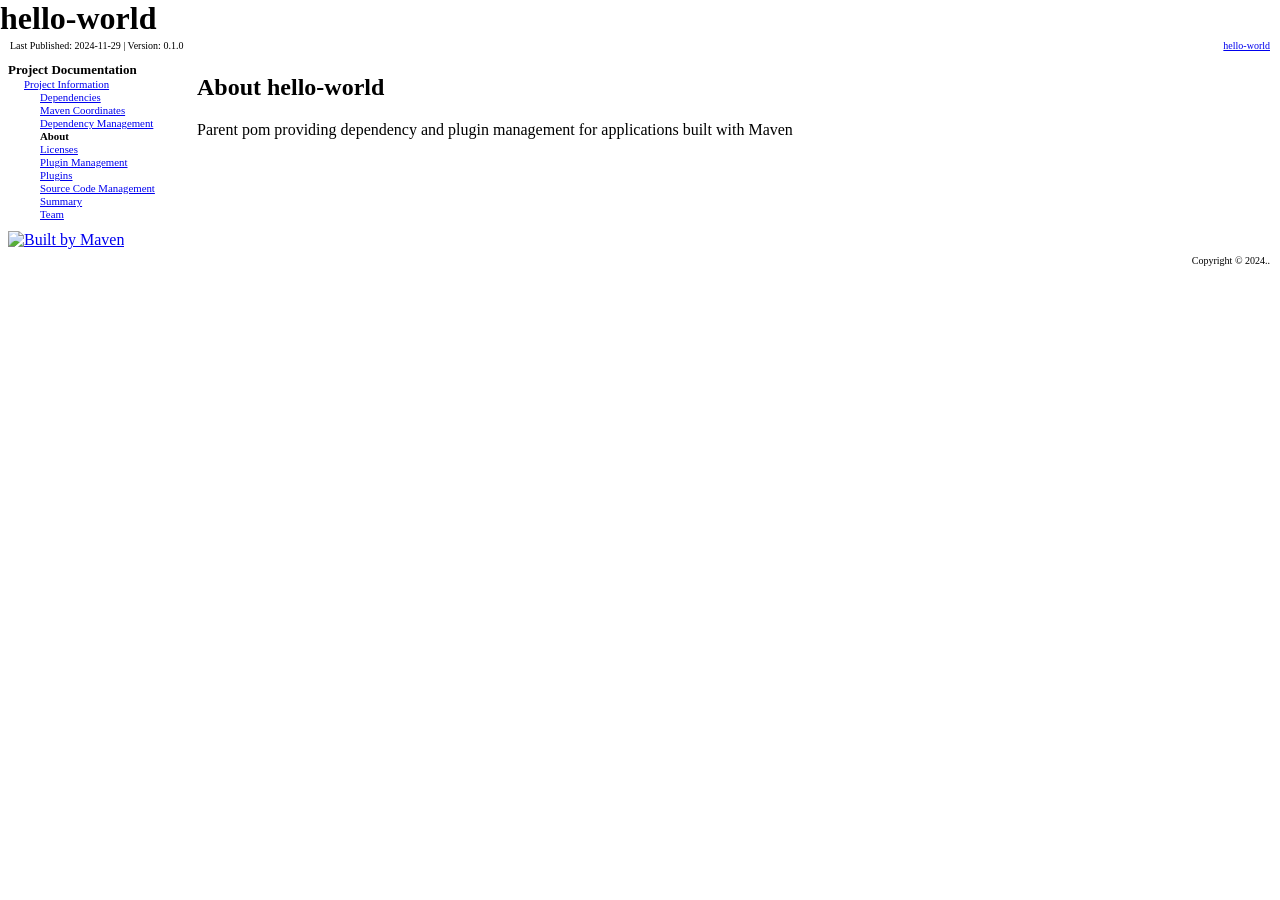
==== target/site/index.html @ da8bbf23 "🛠 NEW: surefire report" ====
<!DOCTYPE html>
<!--
 | Generated by Apache Maven Doxia Site Renderer 1.11.1 from org.apache.maven.plugins:maven-project-info-reports-plugin:3.8.0:index at 2024-11-29

 | Rendered using Apache Maven Default Skin
-->
<html xmlns="http://www.w3.org/1999/xhtml" xml:lang="en" lang="en">
  <head>
    <meta charset="UTF-8" />
    <meta name="viewport" content="width=device-width, initial-scale=1.0" />
    <meta name="generator" content="Apache Maven Doxia Site Renderer 1.11.1" />
    <title>hello-world &#x2013; About</title>
    <link rel="stylesheet" href="./css/maven-base.css" />
    <link rel="stylesheet" href="./css/maven-theme.css" />
    <link rel="stylesheet" href="./css/site.css" />
    <link rel="stylesheet" href="./css/print.css" media="print" />
  </head>
  <body class="composite">
    <div id="banner">
<div id="bannerLeft">hello-world
</div>
      <div class="clear">
        <hr/>
      </div>
    </div>
    <div id="breadcrumbs">
      <div class="xleft">
        <span id="publishDate">Last Published: 2024-11-29</span>
           | <span id="projectVersion">Version: 0.1.0</span>
      </div>
      <div class="xright"><a href="./" title="hello-world">hello-world</a>      </div>
      <div class="clear">
        <hr/>
      </div>
    </div>
    <div id="leftColumn">
      <div id="navcolumn">
       <h5>Project Documentation</h5>
    <ul>
     <li class="expanded"><a href="project-info.html" title="Project Information">Project Information</a>
      <ul>
       <li class="none"><a href="dependencies.html" title="Dependencies">Dependencies</a></li>
       <li class="none"><a href="dependency-info.html" title="Maven Coordinates">Maven Coordinates</a></li>
       <li class="none"><a href="dependency-management.html" title="Dependency Management">Dependency Management</a></li>
       <li class="none"><strong>About</strong></li>
       <li class="none"><a href="licenses.html" title="Licenses">Licenses</a></li>
       <li class="none"><a href="plugin-management.html" title="Plugin Management">Plugin Management</a></li>
       <li class="none"><a href="plugins.html" title="Plugins">Plugins</a></li>
       <li class="none"><a href="scm.html" title="Source Code Management">Source Code Management</a></li>
       <li class="none"><a href="summary.html" title="Summary">Summary</a></li>
       <li class="none"><a href="team.html" title="Team">Team</a></li>
      </ul></li>
    </ul>
      <a href="http://maven.apache.org/" title="Built by Maven" class="poweredBy">
        <img class="poweredBy" alt="Built by Maven" src="./images/logos/maven-feather.png" />
      </a>
      </div>
    </div>
    <div id="bodyColumn">
      <div id="contentBox">
<section><a name="About_hello-world"></a>
<h2><a name="About_hello-world"></a>About hello-world</h2>
<p>Parent pom providing dependency and plugin management for applications built with Maven</p></section>
      </div>
    </div>
    <div class="clear">
      <hr/>
    </div>
    <div id="footer">
      <div class="xright">
        Copyright &#169;      2024..      </div>
      <div class="clear">
        <hr/>
      </div>
    </div>
  </body>
</html>
---- target/site/css/maven-base.css ----
/*
 * Licensed to the Apache Software Foundation (ASF) under one
 * or more contributor license agreements.  See the NOTICE file
 * distributed with this work for additional information
 * regarding copyright ownership.  The ASF licenses this file
 * to you under the Apache License, Version 2.0 (the
 * "License"); you may not use this file except in compliance
 * with the License.  You may obtain a copy of the License at
 *
 *   http://www.apache.org/licenses/LICENSE-2.0
 *
 * Unless required by applicable law or agreed to in writing,
 * software distributed under the License is distributed on an
 * "AS IS" BASIS, WITHOUT WARRANTIES OR CONDITIONS OF ANY
 * KIND, either express or implied.  See the License for the
 * specific language governing permissions and limitations
 * under the License.
 */

body {
  margin: 0px;
  padding: 0px;
}
table {
  padding:0px;
  width: 100%;
  margin-left: -2px;
  margin-right: -2px;
}
acronym {
  cursor: help;
  border-bottom: 1px dotted #feb;
}
table.bodyTable th, table.bodyTable td {
  padding: 2px 4px 2px 4px;
  vertical-align: top;
}
div.clear {
  clear:both;
  visibility: hidden;
}
div.clear hr {
  display: none;
}
#bannerLeft, #bannerRight {
  font-size: xx-large;
  font-weight: bold;
}
#bannerLeft img, #bannerRight img {
  margin: 0px;
}
.xleft, #bannerLeft img {
  float:left;
}
.xright, #bannerRight {
  float:right;
}
#banner {
  padding: 0px;
}
#breadcrumbs {
  padding: 3px 10px 3px 10px;
}
#leftColumn {
 width: 170px;
 float:left;
 overflow: auto;
}
#bodyColumn {
  margin-right: 1.5em;
  margin-left: 197px;
}
#legend {
  padding: 8px 0 8px 0;
}
#navcolumn {
  padding: 8px 4px 0 8px;
}
#navcolumn h5 {
  margin: 0;
  padding: 0;
  font-size: small;
}
#navcolumn ul {
  margin: 0;
  padding: 0;
  font-size: small;
}
#navcolumn li {
  list-style-type: none;
  background-image: none;
  background-repeat: no-repeat;
  background-position: 0 0.4em;
  padding-left: 16px;
  list-style-position: outside;
  line-height: 1.2em;
  font-size: smaller;
}
#navcolumn li.expanded {
  background-image: url(../images/expanded.gif);
}
#navcolumn li.collapsed {
  background-image: url(../images/collapsed.gif);
}
#navcolumn li.none {
  text-indent: -1em;
  margin-left: 1em;
}
#poweredBy {
  text-align: center;
}
#navcolumn img {
  margin-top: 10px;
  margin-bottom: 3px;
}
#poweredBy img {
  display:block;
  margin: 20px 0 20px 17px;
}
#search img {
    margin: 0px;
    display: block;
}
#search #q, #search #btnG {
    border: 1px solid #999;
    margin-bottom:10px;
}
#search form {
    margin: 0px;
}
#lastPublished {
  font-size: x-small;
}
.navSection {
  margin-bottom: 2px;
  padding: 8px;
}
.navSectionHead {
  font-weight: bold;
  font-size: x-small;
}
.section {
  padding: 4px;
}
#footer {
  padding: 3px 10px 3px 10px;
  font-size: x-small;
}
#breadcrumbs {
  font-size: x-small;
  margin: 0pt;
}
.source {
  padding: 12px;
  margin: 1em 7px 1em 7px;
}
.source pre {
  margin: 0px;
  padding: 0px;
}
#navcolumn img.imageLink, .imageLink {
  padding-left: 0px;
  padding-bottom: 0px;
  padding-top: 0px;
  padding-right: 2px;
  border: 0px;
  margin: 0px;
}
---- target/site/css/site.css ----
/* You can override this file with your own styles */
---- target/site/css/print.css ----
/*
 * Licensed to the Apache Software Foundation (ASF) under one
 * or more contributor license agreements.  See the NOTICE file
 * distributed with this work for additional information
 * regarding copyright ownership.  The ASF licenses this file
 * to you under the Apache License, Version 2.0 (the
 * "License"); you may not use this file except in compliance
 * with the License.  You may obtain a copy of the License at
 *
 *   http://www.apache.org/licenses/LICENSE-2.0
 *
 * Unless required by applicable law or agreed to in writing,
 * software distributed under the License is distributed on an
 * "AS IS" BASIS, WITHOUT WARRANTIES OR CONDITIONS OF ANY
 * KIND, either express or implied.  See the License for the
 * specific language governing permissions and limitations
 * under the License.
 */

#banner, #footer, #leftcol, #breadcrumbs, .docs #toc, .docs .courtesylinks, #leftColumn, #navColumn {
	display: none !important;
}
#bodyColumn, body.docs div.docs {
	margin: 0 !important;
	border: none !important
}
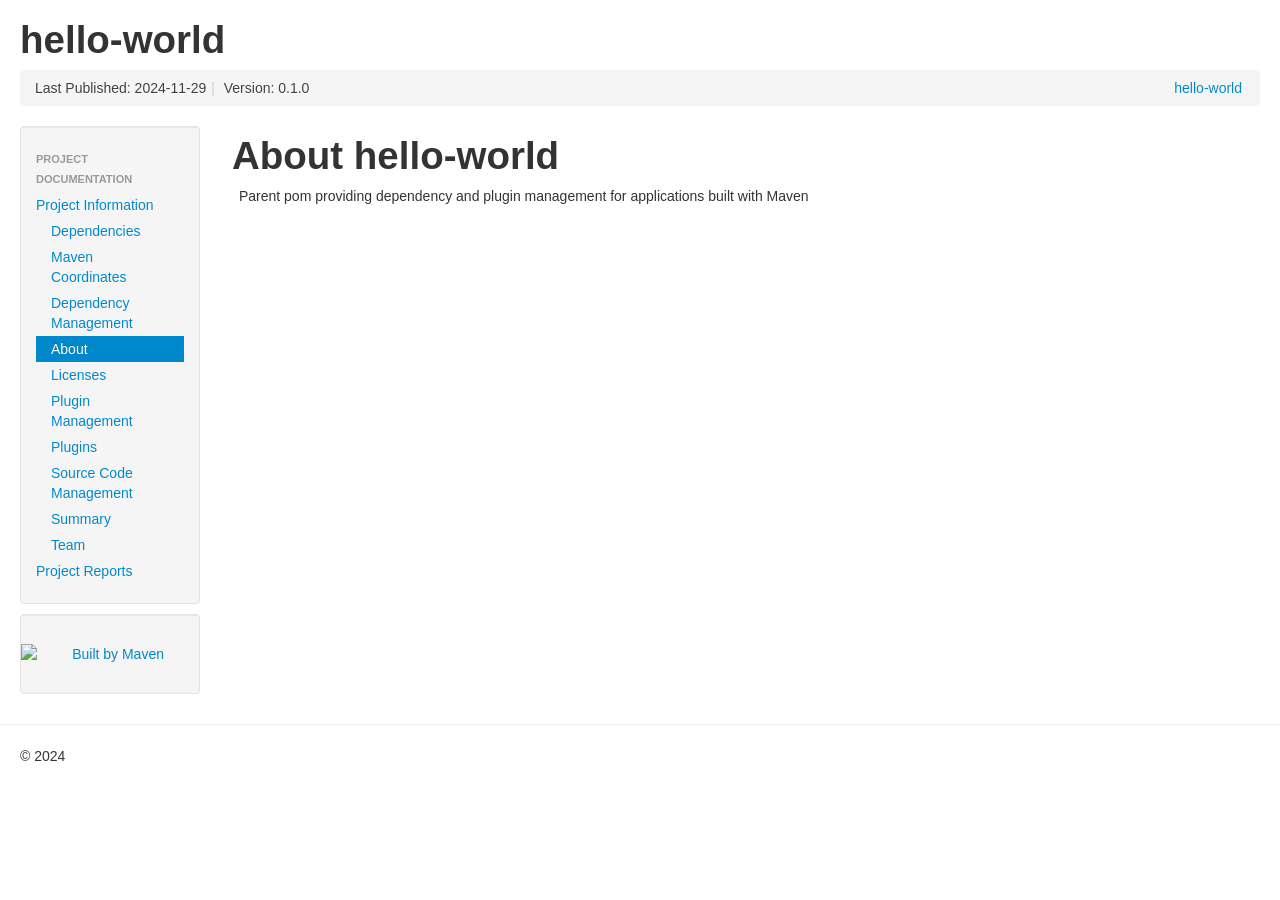
==== commit d2a18bbc: "🛠 NEW: surefire report" ====
--- a/target/site/index.html
+++ b/target/site/index.html
@@ -1,77 +1,88 @@
 <!DOCTYPE html>
+
+
 <!--
- | Generated by Apache Maven Doxia Site Renderer 1.11.1 from org.apache.maven.plugins:maven-project-info-reports-plugin:3.8.0:index at 2024-11-29
-
- | Rendered using Apache Maven Default Skin
+ | Generated by Apache Maven Doxia Site Renderer 2.0.0-M19 from org.apache.maven.plugins:maven-project-info-reports-plugin:3.8.0:index at 2024-11-29
+ | Rendered using Apache Maven Fluido Skin 2.0.0-M9
 -->
-<html xmlns="http://www.w3.org/1999/xhtml" xml:lang="en" lang="en">
+<html xmlns="http://www.w3.org/1999/xhtml" lang="en">
   <head>
     <meta charset="UTF-8" />
-    <meta name="viewport" content="width=device-width, initial-scale=1.0" />
-    <meta name="generator" content="Apache Maven Doxia Site Renderer 1.11.1" />
-    <title>hello-world &#x2013; About</title>
-    <link rel="stylesheet" href="./css/maven-base.css" />
-    <link rel="stylesheet" href="./css/maven-theme.css" />
+    <meta name="viewport" content="width=device-width, initial-scale=1" />
+    <meta name="generator" content="Apache Maven Doxia Site Renderer 2.0.0-M19" />
+    <title>About – hello-world</title>
+    <link rel="stylesheet" href="./css/apache-maven-fluido-2.0.0-M9.min.css" />
     <link rel="stylesheet" href="./css/site.css" />
     <link rel="stylesheet" href="./css/print.css" media="print" />
+    <script src="./js/apache-maven-fluido-2.0.0-M9.min.js"></script>
   </head>
-  <body class="composite">
-    <div id="banner">
-<div id="bannerLeft">hello-world
-</div>
-      <div class="clear">
-        <hr/>
+  <body>
+    <div class="container-fluid container-fluid-top">
+      <header>
+        <div id="banner">
+          <div class="pull-left"><div id="bannerLeft"><h1>hello-world</h1></div></div>
+          <div class="pull-right"></div>
+          <div class="clear"><hr/></div>
+        </div>
+
+        <div id="breadcrumbs">
+          <ul class="breadcrumb">
+        <li id="publishDate">Last Published: 2024-11-29<span class="divider">|</span>
+</li>
+          <li id="projectVersion">Version: 0.1.0</li>
+        <li class="pull-right"><a href="./">hello-world</a></li>
+          </ul>
+        </div>
+      </header>
+      <div class="row-fluid">
+        <header id="leftColumn" class="span2">
+          <nav class="well sidebar-nav">
+  <ul class="nav nav-list">
+   <li class="nav-header">Project Documentation</li>
+    <li><a href="project-info.html"><span class="icon-chevron-down"></span>Project Information</a>
+     <ul class="nav nav-list">
+      <li><a href="dependencies.html">Dependencies</a></li>
+      <li><a href="dependency-info.html">Maven Coordinates</a></li>
+      <li><a href="dependency-management.html">Dependency Management</a></li>
+      <li class="active"><a>About</a></li>
+      <li><a href="licenses.html">Licenses</a></li>
+      <li><a href="plugin-management.html">Plugin Management</a></li>
+      <li><a href="plugins.html">Plugins</a></li>
+      <li><a href="scm.html">Source Code Management</a></li>
+      <li><a href="summary.html">Summary</a></li>
+      <li><a href="team.html">Team</a></li>
+     </ul></li>
+    <li><a href="project-reports.html"><span class="icon-chevron-right"></span>Project Reports</a></li>
+  </ul>
+          </nav>
+          <div class="well sidebar-nav">
+            <div id="poweredBy">
+              <div class="clear"></div>
+              <div class="clear"></div>
+<a href="https://maven.apache.org/" class="builtBy" target="_blank"><img class="builtBy" alt="Built by Maven" src="./images/logos/maven-feather.png" /></a>
+            </div>
+          </div>
+        </header>
+        <main id="bodyColumn" class="span10">
+<section><a id="About_hello-world"></a>
+<h1>About hello-world</h1>
+<p>Parent pom providing dependency and plugin management for applications built with Maven</p></section>
+        </main>
       </div>
     </div>
-    <div id="breadcrumbs">
-      <div class="xleft">
-        <span id="publishDate">Last Published: 2024-11-29</span>
-           | <span id="projectVersion">Version: 0.1.0</span>
+    <hr/>
+    <footer>
+      <div class="container-fluid">
+        <div class="row-fluid">
+            <p>©      2024
+</p>
+        </div>
       </div>
-      <div class="xright"><a href="./" title="hello-world">hello-world</a>      </div>
-      <div class="clear">
-        <hr/>
-      </div>
-    </div>
-    <div id="leftColumn">
-      <div id="navcolumn">
-       <h5>Project Documentation</h5>
-    <ul>
-     <li class="expanded"><a href="project-info.html" title="Project Information">Project Information</a>
-      <ul>
-       <li class="none"><a href="dependencies.html" title="Dependencies">Dependencies</a></li>
-       <li class="none"><a href="dependency-info.html" title="Maven Coordinates">Maven Coordinates</a></li>
-       <li class="none"><a href="dependency-management.html" title="Dependency Management">Dependency Management</a></li>
-       <li class="none"><strong>About</strong></li>
-       <li class="none"><a href="licenses.html" title="Licenses">Licenses</a></li>
-       <li class="none"><a href="plugin-management.html" title="Plugin Management">Plugin Management</a></li>
-       <li class="none"><a href="plugins.html" title="Plugins">Plugins</a></li>
-       <li class="none"><a href="scm.html" title="Source Code Management">Source Code Management</a></li>
-       <li class="none"><a href="summary.html" title="Summary">Summary</a></li>
-       <li class="none"><a href="team.html" title="Team">Team</a></li>
-      </ul></li>
-    </ul>
-      <a href="http://maven.apache.org/" title="Built by Maven" class="poweredBy">
-        <img class="poweredBy" alt="Built by Maven" src="./images/logos/maven-feather.png" />
-      </a>
-      </div>
-    </div>
-    <div id="bodyColumn">
-      <div id="contentBox">
-<section><a name="About_hello-world"></a>
-<h2><a name="About_hello-world"></a>About hello-world</h2>
-<p>Parent pom providing dependency and plugin management for applications built with Maven</p></section>
-      </div>
-    </div>
-    <div class="clear">
-      <hr/>
-    </div>
-    <div id="footer">
-      <div class="xright">
-        Copyright &#169;      2024..      </div>
-      <div class="clear">
-        <hr/>
-      </div>
-    </div>
+    </footer>
+<script>
+  if(anchors) {
+    anchors.add();
+  }
+</script>
   </body>
 </html>
--- a/target/site/css/print.css
+++ b/target/site/css/print.css
@@ -17,10 +17,19 @@
  * under the License.
  */
 
-#banner, #footer, #leftcol, #breadcrumbs, .docs #toc, .docs .courtesylinks, #leftColumn, #navColumn {
-	display: none !important;
+#banner,
+#footer,
+#leftcol,
+#breadcrumbs,
+.docs #toc,
+.docs .courtesylinks,
+#leftColumn,
+#navColumn {
+  display: none !important;
 }
-#bodyColumn, body.docs div.docs {
-	margin: 0 !important;
-	border: none !important
+
+#bodyColumn,
+body.docs div.docs {
+  margin: 0 !important;
+  border: none !important;
 }
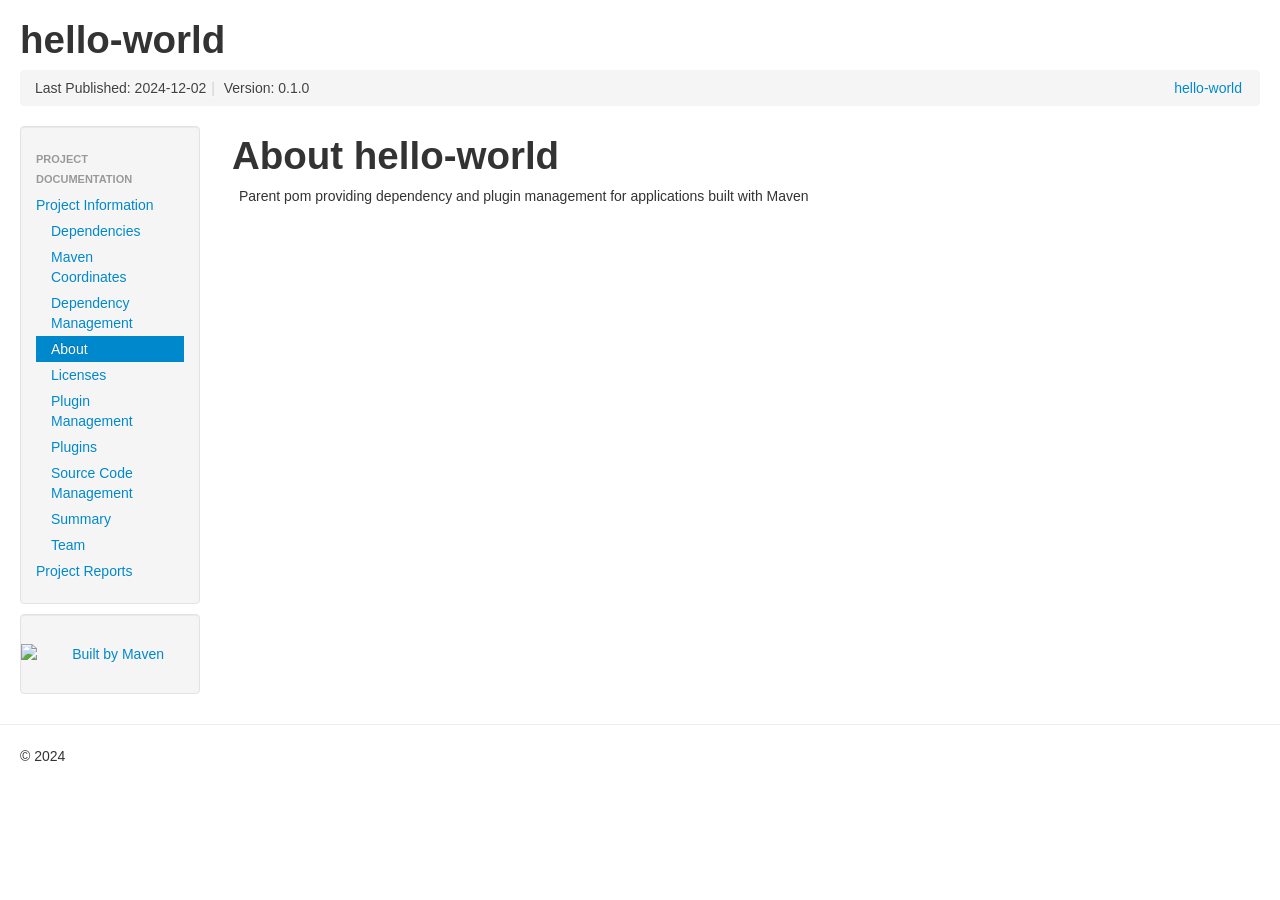
==== commit 4c9f81c2: "🛠 NEW: surefire report" ====
--- a/target/site/index.html
+++ b/target/site/index.html
@@ -2,7 +2,7 @@
 
 
 <!--
- | Generated by Apache Maven Doxia Site Renderer 2.0.0-M19 from org.apache.maven.plugins:maven-project-info-reports-plugin:3.8.0:index at 2024-11-29
+ | Generated by Apache Maven Doxia Site Renderer 2.0.0-M19 from org.apache.maven.plugins:maven-project-info-reports-plugin:3.8.0:index at 2024-12-02
  | Rendered using Apache Maven Fluido Skin 2.0.0-M9
 -->
 <html xmlns="http://www.w3.org/1999/xhtml" lang="en">
@@ -27,7 +27,7 @@
 
         <div id="breadcrumbs">
           <ul class="breadcrumb">
-        <li id="publishDate">Last Published: 2024-11-29<span class="divider">|</span>
+        <li id="publishDate">Last Published: 2024-12-02<span class="divider">|</span>
 </li>
           <li id="projectVersion">Version: 0.1.0</li>
         <li class="pull-right"><a href="./">hello-world</a></li>
